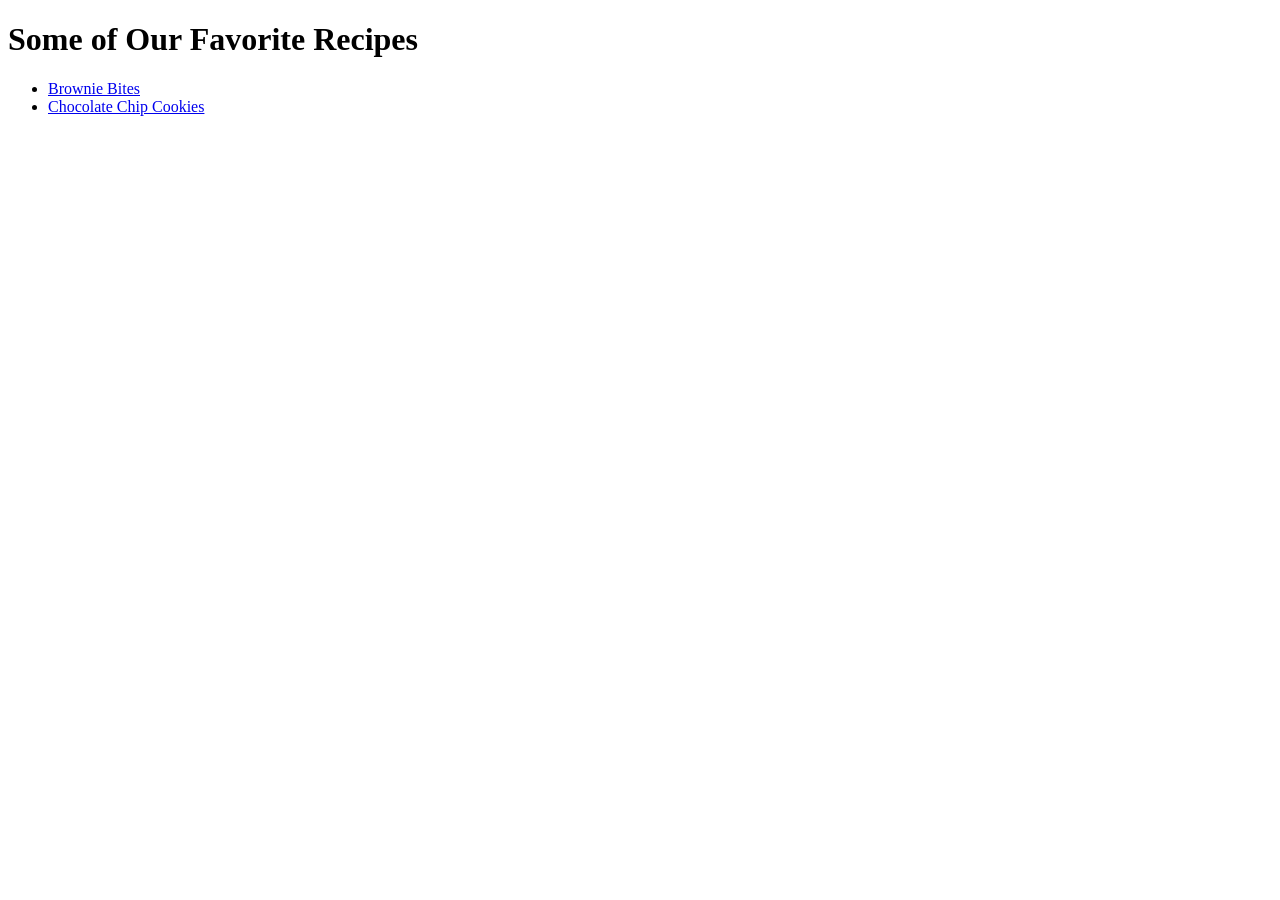
==== index.html @ ba882fc7 "Initial commit" ====
<!DOCTYPE html>
<html lang="en">
<head>
    <meta charset="UTF-8">
    <meta name="viewport" content="width=device-width, initial-scale=1.0">
    <title>Baking Links</title>
</head>
<body>
    <h1>Some of Our Favorite Recipes</h1>
    <ul>
        <li><a href="https://preppykitchen.com/brownie-bites/" target="_blank">Brownie Bites</a></li>
        <li><a href="https://preppykitchen.com/chewy-chocolate-chip-cookies/" target="_blank">Chocolate Chip Cookies</a></li>
    </ul>

</body>
</html>
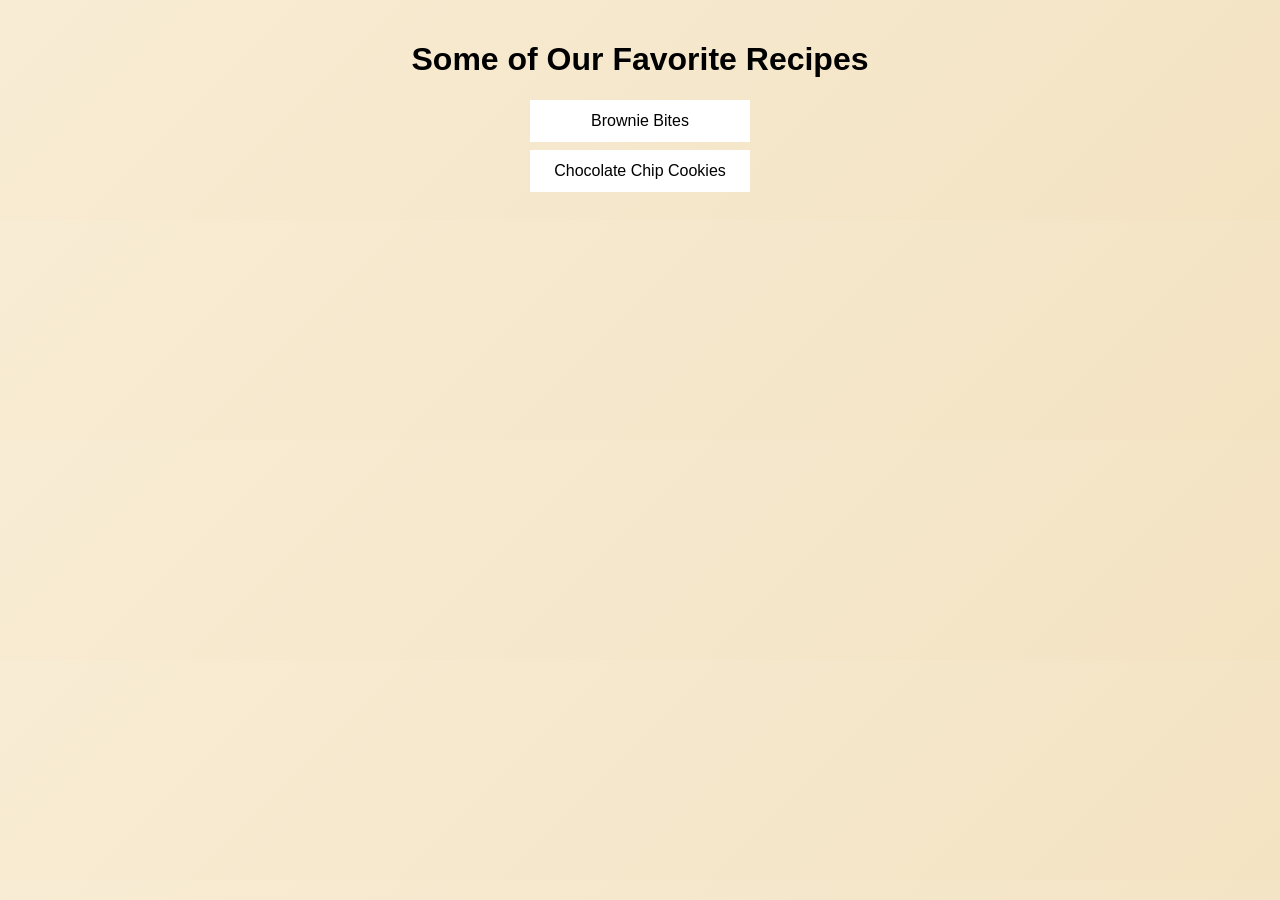
==== commit 802c609f: "Add css file" ====
--- a/index.html
+++ b/index.html
@@ -4,13 +4,16 @@
     <meta charset="UTF-8">
     <meta name="viewport" content="width=device-width, initial-scale=1.0">
     <title>Baking Links</title>
+    <link rel="stylesheet" href="styles.css">
 </head>
 <body>
-    <h1>Some of Our Favorite Recipes</h1>
-    <ul>
-        <li><a href="https://preppykitchen.com/brownie-bites/" target="_blank">Brownie Bites</a></li>
-        <li><a href="https://preppykitchen.com/chewy-chocolate-chip-cookies/" target="_blank">Chocolate Chip Cookies</a></li>
-    </ul>
+    <div class="center-container">
+        <h1>Some of Our Favorite Recipes</h1>
+        <div class="recipe-links">
+            <a href="https://preppykitchen.com/brownie-bites/" target="_blank">Brownie Bites</a>
+            <a href="https://preppykitchen.com/chewy-chocolate-chip-cookies/" target="_blank">Chocolate Chip Cookies</a>
+        </div>
+    </div>
 
 </body>
 </html>
--- a/styles.css
+++ b/styles.css
@@ -0,0 +1,43 @@
+body {
+    font-family: Arial, sans-serif;
+    background:
+        linear-gradient(135deg, #f8ecd4 0%, #f3e3c3 100%),
+        url('https://www.transparenttextures.com/patterns/paper-fibers.png');
+    background-blend-mode: multiply;
+    color: #333;
+    margin: 0;
+    padding: 20px;
+}
+
+.center-container {
+    display:flex;
+    flex-direction: column;
+    align-items: center;
+}
+
+h1 {
+    color: black;
+}
+
+.recipe-links a {
+    display: block;
+    margin-bottom: 8px;
+    text-align: center;
+    background: #fff;
+    color: black;
+    padding: 12px 24px;
+    border-radius 8px;
+    box-shadow 0 2px 6px rgba(0,0,0,0.06);
+    transition: box-shadow 0.2s;
+}
+
+.recipe-links a:hover {
+    background: #f0f0f0;
+    box-shadow 0 1px 2px rgba(0,0,0,0.10);
+    transition: box-shadow 0.2s;
+}
+
+a {
+    color: #5b3a29;
+    text-decoration: none;
+}
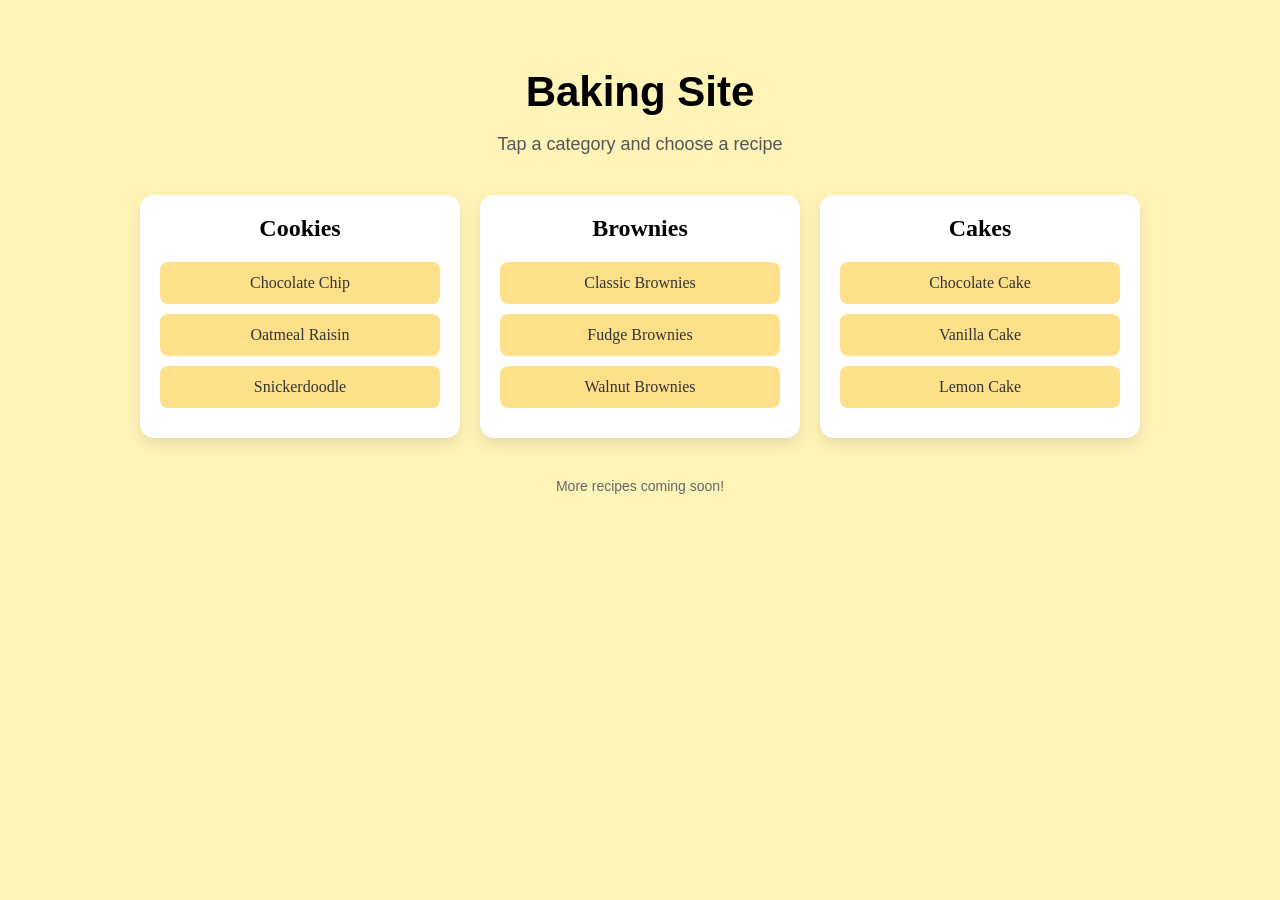
==== commit 87578bd9: "Redesign site" ====
--- a/index.html
+++ b/index.html
@@ -2,19 +2,82 @@
 <html lang="en">
 <head>
     <meta charset="UTF-8">
-    <meta name="viewport" content="width=device-width, initial-scale=1.0">
-    <title>Baking Links</title>
+    <title>Baking Site</title>
     <link rel="stylesheet" href="styles.css">
 </head>
+
 <body>
-    <div class="center-container">
-        <h1>Some of Our Favorite Recipes</h1>
-        <div class="recipe-links">
-            <a href="https://preppykitchen.com/brownie-bites/" target="_blank">Brownie Bites</a>
-            <a href="https://preppykitchen.com/chewy-chocolate-chip-cookies/" target="_blank">Chocolate Chip Cookies</a>
+
+<div class="container">
+
+    <h1>Baking Site</h1>
+    <p class="subtitle">
+        Tap a category and choose a recipe
+    </p>
+
+    <div class="categories-wrapper">
+
+        <!-- Cookies Column -->
+        <div class="category-column">
+            <h2>Cookies</h2>
+
+            <a href="https://example.com/chocolate-chip" class="recipe-link">
+                Chocolate Chip
+            </a>
+
+            <a href="https://example.com/oatmeal-raisin" class="recipe-link">
+                Oatmeal Raisin
+            </a>
+
+            <a href="https://example.com/snickerdoodle" class="recipe-link">
+                Snickerdoodle
+            </a>
+
         </div>
+
+        <!-- Brownies Column -->
+        <div class="category-column">
+            <h2>Brownies</h2>
+
+            <a href="https://example.com/classic-brownies" class="recipe-link">
+                Classic Brownies
+            </a>
+
+            <a href="https://example.com/fudge-brownies" class="recipe-link">
+                Fudge Brownies
+            </a>
+
+            <a href="https://example.com/walnut-brownies" class="recipe-link">
+                Walnut Brownies
+            </a>
+
+        </div>
+
+        <!-- Cakes Column -->
+        <div class="category-column">
+            <h2>Cakes</h2>
+
+            <a href="https://example.com/chocolate-cake" class="recipe-link">
+                Chocolate Cake
+            </a>
+
+            <a href="https://example.com/vanilla-cake" class="recipe-link">
+                Vanilla Cake
+            </a>
+
+            <a href="https://example.com/lemon-cake" class="recipe-link">
+                Lemon Cake
+            </a>
+
+        </div>
+
     </div>
 
+    <p class="footer-text">
+        More recipes coming soon!
+    </p>
+
+</div>
+
 </body>
-</html>
-
+</html>
--- a/styles.css
+++ b/styles.css
@@ -1,43 +1,60 @@
 body {
-    font-family: Arial, sans-serif;
-    background:
-        linear-gradient(135deg, #f8ecd4 0%, #f3e3c3 100%),
-        url('https://www.transparenttextures.com/patterns/paper-fibers.png');
-    background-blend-mode: multiply;
-    color: #333;
     margin: 0;
-    padding: 20px;
+    font-family: 'Segoe UI', Arial, sans-serif;
+    background: #FFF4B8;
 }
 
-.center-container {
-    display:flex;
-    flex-direction: column;
-    align-items: center;
+.container {
+    max-width: 1000px;
+    margin: auto;
+    padding: 40px 20px;
+    text-align: center;
 }
 
 h1 {
-    color: black;
+    font-size: 42px;
+    margin-bottom: 10px;
 }
 
-.recipe-links a {
-    display: block;
-    margin-bottom: 8px;
-    text-align: center;
-    background: #fff;
-    color: black;
-    padding: 12px 24px;
-    border-radius 8px;
-    box-shadow 0 2px 6px rgba(0,0,0,0.06);
-    transition: box-shadow 0.2s;
+.subtitle {
+    font-size: 18px;
+    color: #555;
+    margin-bottom: 40px;
 }
 
-.recipe-links a:hover {
-    background: #f0f0f0;
-    box-shadow 0 1px 2px rgba(0,0,0,0.10);
-    transition: box-shadow 0.2s;
+.categories-wrapper {
+    display: flex;
+    flex-wrap: wrap;
+    gap: 20px;
+    justify-content: center;
 }
 
-a {
-    color: #5b3a29;
+.category-column {
+    flex: 1 1 250px;
+    background: white;
+    border-radius: 14px;
+    padding: 20px;
+    box-shadow: 0 6px 15px rgba(0,0,0,0.1);
+    font-family: 'Brush Script MT', cursive;
+}
+
+.category-column h2 {
+    margin-top: 0;
+}
+
+.recipe-link {
+    display: block;
+    padding: 12px;
+    margin: 10px 0;
+    background: #FFE08A;
     text-decoration: none;
-}+    color: #333;
+    border-radius: 8px;
+}
+
+.footer-text {
+    margin-top: 40px;
+    font-size: 14px;
+    color: #666;
+}
+
